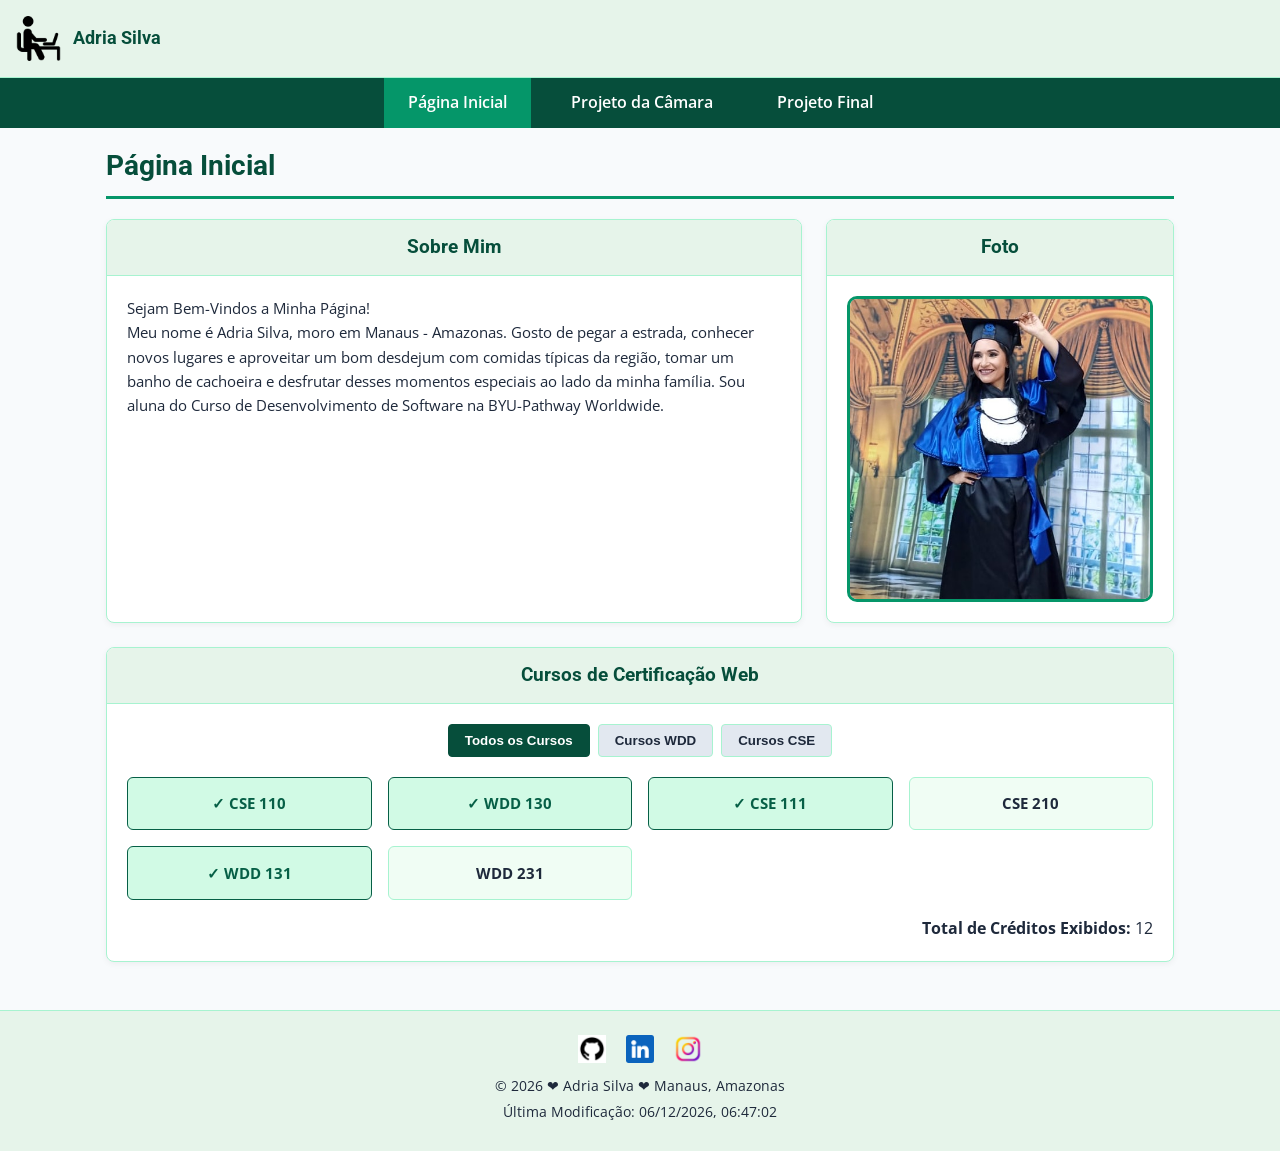
==== index.html @ 0dfe4ceb "atualizar" ====
<!DOCTYPE html>
<html lang="pt-BR">
<head>
    <meta charset="UTF-8">
    <meta name="viewport" content="width=device-width, initial-scale=1.0">
    <title>WDD231 - Desenvolvimento Frontend para Web I</title>
    <meta name="description" content="Esta será a página principal para o curso WDD231:Desenvolvimento Frontend para Web I | Adria Silva">
    <meta name="author" content="Adria Silva">

    <!-- Google Fonts -->
    <link rel="preconnect" href="https://fonts.googleapis.com">
    <link rel="preconnect" href="https://fonts.gstatic.com" crossorigin>
    <link href="https://fonts.googleapis.com/css2?family=Open+Sans:wght@400;600;700&family=Roboto:wght@300;400;700&display=swap" rel="stylesheet">

    <!-- CSS -->
    <link rel="stylesheet" href="estilos/normalize.css">
    <link rel="stylesheet" href="estilos/telas-pequenas.css">
    <link rel="stylesheet" href="estilos/telas-grandes.css">

    <!-- Scripts com atributo defer -->
    <script src="scripts/navegacao.js" defer></script>
    <script src="scripts/data.js" defer></script>
    <script src="scripts/curso.js" defer></script>
</head>
<body>
    <header class="top-header">
        <div class="logo-container">
            <img src="imagens/logo.png" alt="Logotipo WDD231" class="logo-img">
            <span class="site-name">Adria Silva</span>
        </div>
        <button id="menu-hamburger" aria-label="Abrir Menu de Navegação">☰</button>
    </header>

    <nav id="main-nav">
        <ul>
            <li><a href="index.html" class="active">Página Inicial</a></li>
            <li><a href="#">Projeto da Câmara</a></li>
            <li><a href="#">Projeto Final</a></li>
        </ul>
    </nav>

    <main class="container">
        <h1 class="page-title">Página Inicial</h1>

        <div class="grid-2col">
            <section class="card">
                <h2 class="card-header">Sobre Mim</h2>
                <div class="card-body">
                    <p>Sejam Bem-Vindos a Minha Página!</p>
                    <p>Meu nome é Adria Silva, moro em Manaus - Amazonas. Gosto de pegar a estrada, conhecer novos lugares e aproveitar um bom desdejum com comidas típicas da região, tomar um banho de cachoeira e desfrutar desses momentos especiais ao lado da minha família. Sou aluna do Curso de Desenvolvimento de Software na BYU-Pathway Worldwide.</p>
                </div>
            </section>

            <section class="card">
                <h2 class="card-header">Foto</h2>
                <div class="card-body photo-body">
                    <img src="imagens/perfil.jpg" alt="Perfil Adria Silva" class="profile-img">
                </div>
            </section>
        </div>

        <!-- Seção: Certificado / Cursos Dinâmicos -->
        <section class="card certificado-section">
            <h2 class="card-header">Cursos de Certificação Web</h2>
            <div class="card-body">
                <div class="filtros-container">
                    <button id="btn-todos" class="btn-filtro active">Todos os Cursos</button>
                    <button id="btn-wdd" class="btn-filtro">Cursos WDD</button>
                    <button id="btn-cse" class="btn-filtro">Cursos CSE</button>
                </div>

                <div id="container-cursos" class="cursos-grid">
                    <!-- Gerado dinamicamente via curso.js -->
                </div>

                <div class="creditos-container">
                    <p><strong>Total de Créditos Exibidos:</strong> <span id="total-creditos">0</span></p>
                </div>
            </div>
        </section>
    </main>

    <footer>
        <div class="socialmedia">
            <a href="https://github.com/adria-nara" target="_blank" rel="noopener"><img src="imagens/github.png" alt="GitHub"></a>
            <a href="https://www.linkedin.com/in/adria-silva/" target="_blank" rel="noopener"><img src="imagens/linkedin.png" alt="LinkedIn"></a>          
            <a href="https://instagram.com" target="_blank" rel="noopener"><img src="imagens/instagram.png" alt="Instagram"></a>
        </div>
        <p>&copy; <span id="anoAtual"></span> ❤ Adria Silva ❤ Manaus, Amazonas</p>
        <p id="ultimaModificacao">Última Modificação: <span></span></p>
    </footer>
</body>
</html>
---- estilos/telas-pequenas.css ----
:root {
    --primary-color: #064e3b;       /* Verde-escuro profundo para textos e destaques principais */
    --primary-hover: #022c22;       /* Tom de verde mais escuro para estados de hover */
    --secondary-color: #059669;     /* Verde-esmeralda vibrante para elementos ativos e bordas */
    --accent-completed: #065f46;    /* Verde forte para os textos de cursos concluídos */
    --accent-completed-bg: #d1fae5; /* Fundo verde-claro suave para cursos concluídos */
    --accent-pending-bg: #f0fdf4;   /* Fundo verde-claro quase branco para cursos pendentes */
    --text-color: #1e293b;          /* Mantém o texto escuro padrão para excelente leitura */
    --bg-color: #f8fafc;          /* Fundo geral neutro e suave */
    --card-bg: #ffffff;             /* Fundo branco dos cards */
    --border-color: #a7f3d0;        /* Borda em verde-claro suave */
    --header-bg: #e6f4ea;           /* Fundo levemente esverdeado para o header e footer */
    --font-heading: 'Roboto', sans-serif;
    --font-body: 'Open Sans', sans-serif;
}

body {
    font-family: var(--font-body);
    color: var(--text-color);
    background-color: var(--bg-color);
    line-height: 1.6;
}

/* Header & Navegação */
.top-header {
    background-color: var(--header-bg);
    padding: 1rem;
    display: flex;
    justify-content: space-between;
    align-items: center;
    border-bottom: 1px solid var(--border-color);
}

.logo-container {
    display: flex;
    align-items: center;
    gap: 0.75rem;
}

.logo-img {
    width: 45px;
    height: 45px;
}

.site-name {
    font-family: var(--font-heading);
    font-size: 1.1rem;
    font-weight: 700;
    color: var(--primary-color); /* Atualizado para o verde escuro principal, garantindo contraste */
}

#menu-hamburger {
    background-color: #ffffff;
    border: 1px solid var(--border-color);
    border-radius: 4px;
    padding: 6px 12px;
    font-size: 1.4rem;
    cursor: pointer;
}

nav {
    display: none;
    background-color: var(--primary-color);
}

nav.open {
    display: block;
}

nav ul {
    list-style: none;
}

nav li a {
    display: block;
    color: #ffffff;
    text-decoration: none;
    padding: 0.85rem 1.5rem;
    font-weight: 600;
    transition: background-color 0.2s ease;
}

nav li a:hover,
nav li a.active {
    background-color: var(--secondary-color);
}

/* Conteúdo Principal */
.container {
    max-width: 1100px;
    margin: 0 auto;
    padding: 1rem;
}

.page-title {
    font-family: var(--font-heading);
    color: var(--primary-color);
    border-bottom: 3px solid var(--secondary-color);
    padding-bottom: 0.5rem;
    margin-bottom: 1.25rem;
    font-size: 1.75rem;
}

.grid-2col {
    display: flex;
    flex-direction: column;
    gap: 1.25rem;
}

.card {
    background-color: var(--card-bg);
    border: 1px solid var(--border-color);
    border-radius: 8px;
    overflow: hidden;
    box-shadow: 0 2px 6px rgba(0, 0, 0, 0.05);
}

.card-header {
    background-color: var(--header-bg);
    color: var(--primary-color);
    font-family: var(--font-heading);
    padding: 0.75rem 1rem;
    font-size: 1.2rem;
    text-align: center;
    border-bottom: 1px solid var(--border-color);
}

.card-body {
    padding: 1.25rem;
    font-size: 0.95rem;
}

.photo-body {
    display: flex;
    justify-content: center;
    align-items: center;
}

.profile-img {
    width: 100%;
    height: auto;
    border-radius: 10px;
    object-fit: cover;
    border: 3px solid var(--secondary-color);
}

/* Filtros e Cursos */
.filtros-container {
    display: flex;
    flex-wrap: wrap;
    gap: 0.5rem;
    margin-bottom: 1.25rem;
    justify-content: center;
}

.btn-filtro {
    background-color: #e2e8f0;
    color: var(--text-color);
    border: 1px solid var(--border-color);
    padding: 0.5rem 1rem;
    border-radius: 4px;
    font-weight: 600;
    cursor: pointer;
    transition: all 0.2s ease;
}

.btn-filtro:hover,
.btn-filtro.active {
    background-color: var(--primary-color);
    color: #ffffff;
    border-color: var(--primary-color);
}

.cursos-grid {
    display: grid;
    grid-template-columns: 1fr;
    gap: 0.75rem;
}

.curso-card {
    border: 1px solid var(--border-color);
    border-radius: 6px;
    padding: 0.85rem;
    text-align: center;
    font-weight: bold;
    background-color: var(--accent-pending-bg);
    transition: transform 0.2s ease, box-shadow 0.2s ease;
}

.curso-card:hover {
    transform: translateY(-2px);
    box-shadow: 0 4px 8px rgba(0, 0, 0, 0.08);
}

.curso-card.completed {
    background-color: var(--accent-completed-bg);
    border-color: var(--accent-completed);
    color: var(--accent-completed);
}

.creditos-container {
    margin-top: 1rem;
    text-align: right;
    font-size: 1rem;
}

/* Rodapé */
footer {
    background-color: var(--header-bg);
    color: var(--text-color);
    text-align: center;
    padding: 1.5rem 1rem;
    margin-top: 2rem;
    border-top: 1px solid var(--border-color);
}

.socialmedia {
    display: flex;
    justify-content: center;
    gap: 1.25rem;
    margin-bottom: 0.75rem;
}

.socialmedia img {
    width: 28px;
    height: 28px;
    transition: transform 0.2s ease;
}

.socialmedia img:hover {
    transform: scale(1.15);
}

footer p {
    font-size: 0.85rem;
    margin: 0.25rem 0;
}
---- estilos/telas-grandes.css ----
@media (min-width: 768px) {
    #menu-hamburger {
        display: none;
    }

    nav {
        display: block !important;
        background-color: var(--primary-color);
    }

    nav ul {
        display: flex;
        justify-content: center;
        gap: 1rem;
        max-width: 1100px;
        margin: 0 auto;
    }

    nav li a {
        padding: 0.75rem 1.5rem;
    }

    /* Layout do Grid em Telas Grandes */
    .grid-2col {
        display: grid;
        grid-template-columns: 2fr 1fr;
        gap: 1.5rem;
        margin-bottom: 1.5rem;
    }

    .cursos-grid {
        grid-template-columns: repeat(auto-fit, minmax(220px, 1fr));
        gap: 1rem;
    }
}
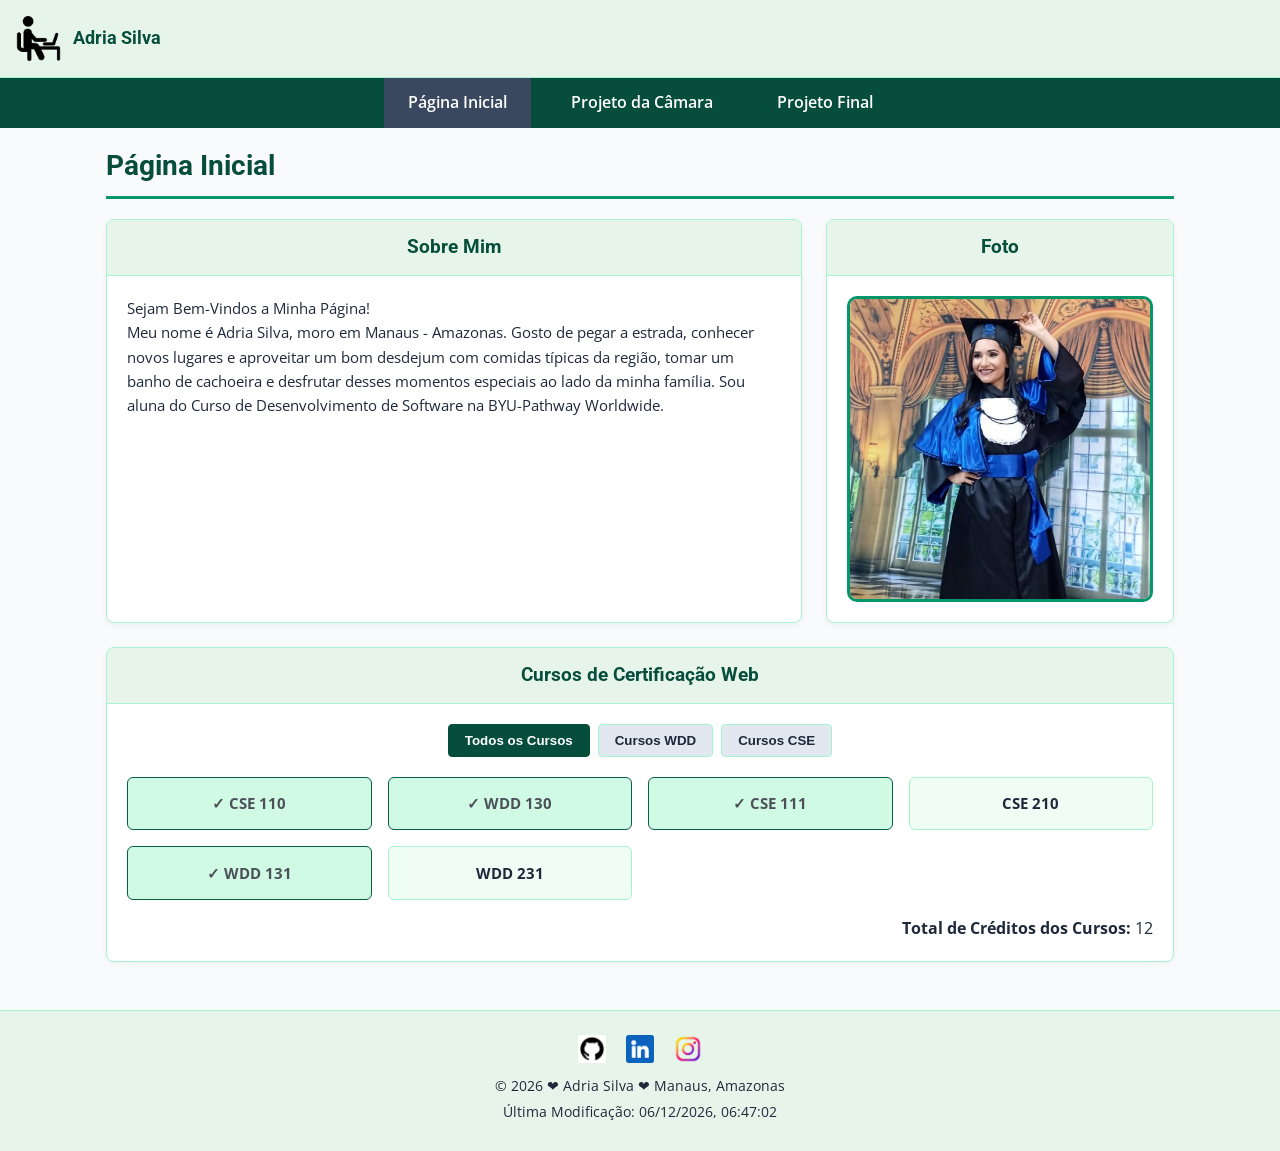
==== commit 987c2b33: "atualizar" ====
--- a/index.html
+++ b/index.html
@@ -74,7 +74,7 @@
                 </div>
 
                 <div class="creditos-container">
-                    <p><strong>Total de Créditos Exibidos:</strong> <span id="total-creditos">0</span></p>
+                    <p><strong>Total de Créditos dos Cursos:</strong> <span id="total-creditos">0</span></p>
                 </div>
             </div>
         </section>
@@ -82,9 +82,9 @@
 
     <footer>
         <div class="socialmedia">
-            <a href="https://github.com/adria-nara" target="_blank" rel="noopener"><img src="imagens/github.png" alt="GitHub"></a>
-            <a href="https://www.linkedin.com/in/adria-silva/" target="_blank" rel="noopener"><img src="imagens/linkedin.png" alt="LinkedIn"></a>          
-            <a href="https://instagram.com" target="_blank" rel="noopener"><img src="imagens/instagram.png" alt="Instagram"></a>
+            <a href="https://github.com/adria-nara" target="_blank" rel="noopener"><img src="imagens/github.png" alt="Link para Conta do GitHub"></a>
+            <a href="https://www.linkedin.com/in/adria-silva/" target="_blank" rel="noopener"><img src="imagens/linkedin.png" alt="Link para Conta do LinkedIn"></a>          
+            <a href="https://instagram.com" target="_blank" rel="noopener"><img src="imagens/instagram.png" alt="Link para Conta do Instagram"></a>
         </div>
         <p>&copy; <span id="anoAtual"></span> ❤ Adria Silva ❤ Manaus, Amazonas</p>
         <p id="ultimaModificacao">Última Modificação: <span></span></p>
--- a/estilos/telas-pequenas.css
+++ b/estilos/telas-pequenas.css
@@ -1,15 +1,15 @@
 :root {
-    --primary-color: #064e3b;       /* Verde-escuro profundo para textos e destaques principais */
-    --primary-hover: #022c22;       /* Tom de verde mais escuro para estados de hover */
-    --secondary-color: #059669;     /* Verde-esmeralda vibrante para elementos ativos e bordas */
-    --accent-completed: #065f46;    /* Verde forte para os textos de cursos concluídos */
-    --accent-completed-bg: #d1fae5; /* Fundo verde-claro suave para cursos concluídos */
-    --accent-pending-bg: #f0fdf4;   /* Fundo verde-claro quase branco para cursos pendentes */
-    --text-color: #1e293b;          /* Mantém o texto escuro padrão para excelente leitura */
-    --bg-color: #f8fafc;          /* Fundo geral neutro e suave */
-    --card-bg: #ffffff;             /* Fundo branco dos cards */
-    --border-color: #a7f3d0;        /* Borda em verde-claro suave */
-    --header-bg: #e6f4ea;           /* Fundo levemente esverdeado para o header e footer */
+    --primary-color: #064e3b;       
+    --primary-hover: #022c22;      
+    --secondary-color:#059669;      
+    --accent-completed: #065f46;    
+    --accent-completed-bg: #d1fae5; 
+    --accent-pending-bg: #f0fdf4;   
+    --text-color: #1e293b;          
+    --bg-color: #f8fafc;          
+    --card-bg: #ffffff;             
+    --border-color: #a7f3d0;        
+    --header-bg: #e6f4ea;           
     --font-heading: 'Roboto', sans-serif;
     --font-body: 'Open Sans', sans-serif;
 }
@@ -46,7 +46,7 @@
     font-family: var(--font-heading);
     font-size: 1.1rem;
     font-weight: 700;
-    color: var(--primary-color); /* Atualizado para o verde escuro principal, garantindo contraste */
+    color: var(--primary-color); 
 }
 
 #menu-hamburger {
@@ -73,7 +73,7 @@
 
 nav li a {
     display: block;
-    color: #ffffff;
+    color: #ffff;
     text-decoration: none;
     padding: 0.85rem 1.5rem;
     font-weight: 600;
@@ -82,7 +82,7 @@
 
 nav li a:hover,
 nav li a.active {
-    background-color: var(--secondary-color);
+    background-color: #39475f;
 }
 
 /* Conteúdo Principal */
@@ -112,7 +112,7 @@
     border: 1px solid var(--border-color);
     border-radius: 8px;
     overflow: hidden;
-    box-shadow: 0 2px 6px rgba(0, 0, 0, 0.05);
+    box-shadow: 0 2px 6px #0000000d;
 }
 
 .card-header {
@@ -189,13 +189,13 @@
 
 .curso-card:hover {
     transform: translateY(-2px);
-    box-shadow: 0 4px 8px rgba(0, 0, 0, 0.08);
+    box-shadow: 0 4px 8px #00000014;
 }
 
 .curso-card.completed {
     background-color: var(--accent-completed-bg);
     border-color: var(--accent-completed);
-    color: var(--accent-completed);
+    color: #4b505a;
 }
 
 .creditos-container {
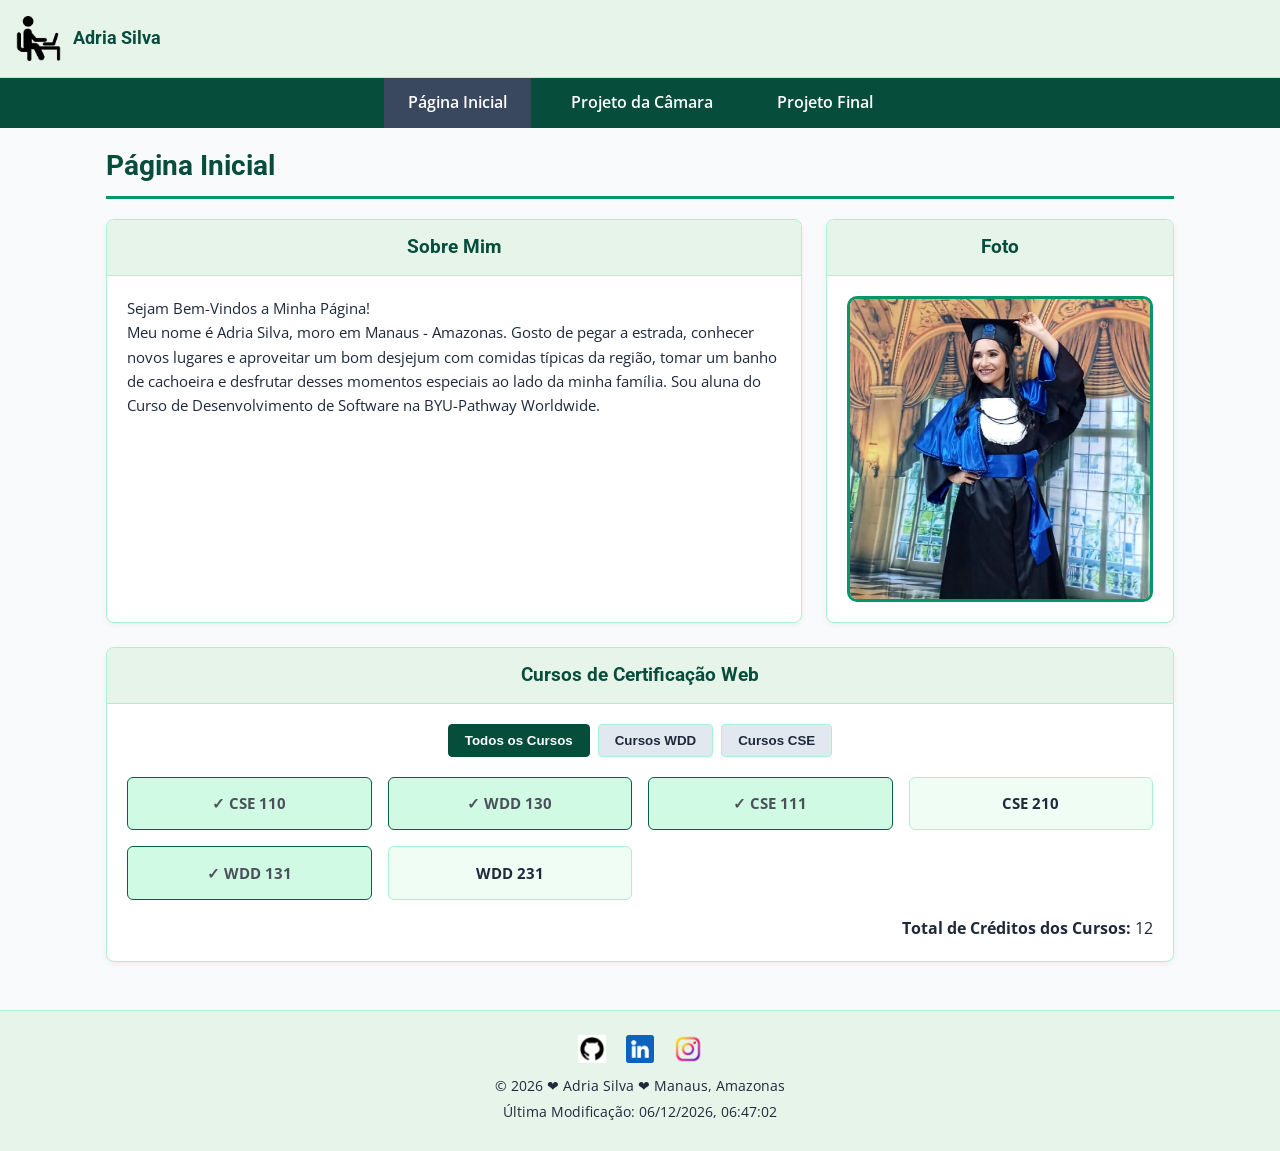
==== commit da3cf30e: "atualizar" ====
--- a/index.html
+++ b/index.html
@@ -47,7 +47,7 @@
                 <h2 class="card-header">Sobre Mim</h2>
                 <div class="card-body">
                     <p>Sejam Bem-Vindos a Minha Página!</p>
-                    <p>Meu nome é Adria Silva, moro em Manaus - Amazonas. Gosto de pegar a estrada, conhecer novos lugares e aproveitar um bom desdejum com comidas típicas da região, tomar um banho de cachoeira e desfrutar desses momentos especiais ao lado da minha família. Sou aluna do Curso de Desenvolvimento de Software na BYU-Pathway Worldwide.</p>
+                    <p>Meu nome é Adria Silva, moro em Manaus - Amazonas. Gosto de pegar a estrada, conhecer novos lugares e aproveitar um bom desjejum com comidas típicas da região, tomar um banho de cachoeira e desfrutar desses momentos especiais ao lado da minha família. Sou aluna do Curso de Desenvolvimento de Software na BYU-Pathway Worldwide.</p>
                 </div>
             </section>
 
